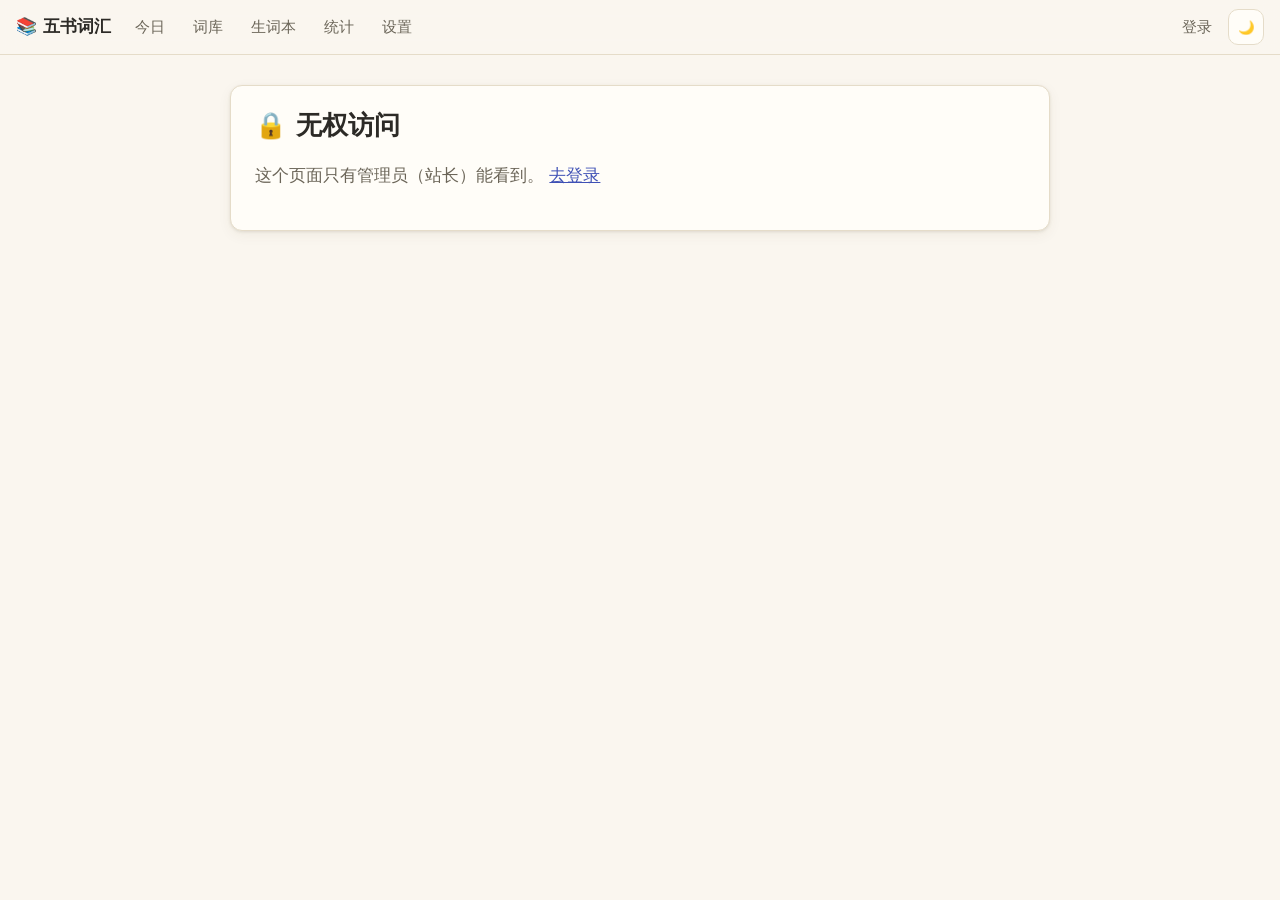
==== admin.html @ 2a85853a "feat: 账号系统与云同步（Supabase） - 新增登录/注册页 login.html（邮箱+密码，Supabase Auth） - 新增管理员面板 admin.html：查看所有账号进度/禁用" ====
<!DOCTYPE html>
<html lang="zh-CN">
<head>
<meta charset="UTF-8">
<meta name="viewport" content="width=device-width, initial-scale=1">
<title>账号管理 · 考研五书词汇</title>
<link rel="stylesheet" href="assets/css/base.css?v=9">
<style>
.utable { width:100%; border-collapse:collapse; font-size:15px; }
.utable th, .utable td { text-align:left; padding:10px 10px; border-bottom:1px solid var(--line); vertical-align:top; }
.utable th { color:var(--ink-2); font-weight:600; font-size:13px; letter-spacing:1px; }
.utable td .num { font-weight:700; }
.utable tr.me { background:color-mix(in srgb, var(--accent) 8%, transparent); }
.utable .ops { display:flex; gap:6px; flex-wrap:wrap; }
.utable .ops .btn { padding:5px 10px; font-size:13px; }
.banned { color:var(--bad); font-weight:600; }
.small { color:var(--ink-2); font-size:13px; }
@media (max-width:640px) {
  .utable th:nth-child(6), .utable td:nth-child(6) { display:none; }
}
</style>
</head>
<body>
<nav class="topnav">
  <a class="brand" href="index.html">📚 五书词汇</a>
  <a class="tab" href="index.html">今日</a>
  <a class="tab" href="browse.html">词库</a>
  <a class="tab" href="wordbook.html">生词本</a>
  <a class="tab" href="stats.html">统计</a>
  <a class="tab" href="settings.html">设置</a>
  <span class="spacer"></span>
  <span id="authSlot"></span>
  <button class="iconbtn" id="themeBtn" title="切换深浅色">🌙</button>
</nav>

<main>
  <div id="denied" class="card" hidden>
    <h2 style="margin:0 0 8px">🔒 无权访问</h2>
    <p style="color:var(--ink-2)">这个页面只有管理员（站长）能看到。
      <a href="login.html">去登录</a></p>
  </div>

  <div id="panel" hidden>
    <div class="card">
      <h2 style="margin:0 0 4px">👑 账号管理</h2>
      <p class="small" style="margin:0">只有你（管理员）能打开本页。可以查看每个账号的学习进度、禁用捣乱账号、重置某人的学习数据。
        密码由 Supabase 加密保管，任何人（包括你）都看不到明文。</p>
    </div>

    <div class="card">
      <div id="tblWrap" style="overflow-x:auto"><p class="small">加载中…</p></div>
    </div>
  </div>
</main>

<script type="module">
import { initTheme, setTheme, getTheme, toast, esc, fmtDate } from './assets/js/ui.js?v=9';
import { initAuthNav } from './assets/js/auth-nav.js?v=9';
import { cloudEnabled, getUser, getProfile, client } from './assets/js/auth.js?v=9';

initTheme();
initAuthNav();
const $ = id => document.getElementById(id);
$('themeBtn').textContent = getTheme() === 'dark' ? '☀️' : '🌙';
$('themeBtn').onclick = () => {
  const next = getTheme() === 'dark' ? 'light' : 'dark';
  setTheme(next);
  $('themeBtn').textContent = next === 'dark' ? '☀️' : '🌙';
};

let profiles = [], udata = new Map(), myId = null;

async function loadAll() {
  const sb = client();
  const [{ data: ps, error: e1 }, { data: us, error: e2 }] = await Promise.all([
    sb.from('profiles').select('*').order('created_at'),
    sb.from('user_data').select('user_id, updated_at, data'),
  ]);
  if (e1 || e2) { toast('读取失败：' + (e1?.message || e2?.message)); return false; }
  profiles = ps || [];
  udata = new Map((us || []).map(r => [r.user_id, r]));
  return true;
}

function statsOf(uid) {
  const row = udata.get(uid);
  if (!row?.data) return { learning: 0, grad: 0, fam: 0, sync: null };
  const d = row.data;
  return {
    learning: Object.keys(d.words || {}).length,
    grad: Object.keys(d.graduated || {}).length,
    fam: Object.keys(d.familiar || {}).length,
    sync: row.updated_at,
  };
}

function render() {
  const rows = profiles.map(p => {
    const st = statsOf(p.id);
    const me = p.id === myId;
    return `<tr class="${me ? 'me' : ''}">
      <td>${esc(p.nickname || '—')}${me ? ' <span class="small">（我）</span>' : ''}</td>
      <td>${esc(p.email || '—')}</td>
      <td>${p.is_admin ? '👑' : ''}${p.banned ? ' <span class="banned">已禁用</span>' : ''}</td>
      <td><span class="num">${st.learning}</span> 生词 · <span class="num">${st.grad}</span> 毕业 · <span class="num">${st.fam}</span> 熟悉</td>
      <td>${st.sync ? new Date(st.sync).toLocaleString('zh-CN', { month: 'numeric', day: 'numeric', hour: '2-digit', minute: '2-digit' }) : '<span class="small">从未同步</span>'}</td>
      <td>${p.created_at ? new Date(p.created_at).toLocaleDateString('zh-CN') : '—'}</td>
      <td><div class="ops">
        <button class="btn" data-ban="${p.id}" data-to="${p.banned ? '0' : '1'}">${p.banned ? '解禁' : '禁用'}</button>
        <button class="btn" data-reset="${p.id}" style="color:var(--bad)">重置进度</button>
      </div></td>
    </tr>`;
  }).join('');
  $('tblWrap').innerHTML = `<table class="utable">
    <thead><tr><th>昵称</th><th>邮箱</th><th>身份</th><th>学习进度</th><th>最近云同步</th><th>注册</th><th>操作</th></tr></thead>
    <tbody>${rows || '<tr><td colspan="7" class="small">还没有任何注册用户</td></tr>'}</tbody></table>
    <p class="small" style="margin-top:10px">· 「禁用」后对方登录会被拒绝，数据保留；「重置进度」清空对方的生词本与复习记录（不可恢复）。<br>
    · 彻底删除账号：Supabase 控制台 → Authentication → Users → 删除用户。</p>`;

  $('tblWrap').querySelectorAll('[data-ban]').forEach(b => b.onclick = () => toggleBan(b.dataset.ban, b.dataset.to === '1'));
  $('tblWrap').querySelectorAll('[data-reset]').forEach(b => b.onclick = () => resetData(b.dataset.reset));
}

async function toggleBan(id, ban) {
  const p = profiles.find(x => x.id === id);
  if (!confirm(`确定${ban ? '禁用' : '解禁'}账号「${p?.nickname || p?.email}」？`)) return;
  const { error } = await client().from('profiles').update({ banned: ban }).eq('id', id);
  if (error) { toast('操作失败：' + error.message); return; }
  await loadAll(); render();
  toast(ban ? '已禁用' : '已解禁');
}

async function resetData(id) {
  const p = profiles.find(x => x.id === id);
  if (!confirm(`确定清空「${p?.nickname || p?.email}」的全部学习数据？不可恢复！`)) return;
  if (!confirm('再次确认：真的要清空吗？')) return;
  const { error } = await client().from('user_data').delete().eq('user_id', id);
  if (error) { toast('操作失败：' + error.message); return; }
  await loadAll(); render();
  toast('该用户的学习数据已清空');
}

(async function init() {
  if (!cloudEnabled) { $('denied').hidden = false; return; }
  const u = await getUser();
  if (!u) { $('denied').hidden = false; return; }
  const p = await getProfile();
  if (!p?.is_admin) { $('denied').hidden = false; return; }
  myId = u.id;
  if (await loadAll()) render();
  $('denied').hidden = true;
  $('panel').hidden = false;
})();
</script>
</body>
</html>
---- assets/css/base.css ----
/* base.css — 护眼米白纸质主题 + 深色模式；栏宽 ≤860px；大字号宽行距 */
:root {
  --bg: #faf6ef;
  --bg-card: #fffdf8;
  --bg-inset: #f3ecdf;
  --ink: #2c2a26;
  --ink-2: #6b6558;
  --line: #e5dcc9;
  --accent: #3f51b5;
  --accent-ink: #fff;
  --good: #2e7d32;
  --bad: #c62828;
  --warn: #b26a00;
  --shadow: 0 1px 3px rgba(80, 70, 40, .12), 0 4px 14px rgba(80, 70, 40, .06);
  --radius: 12px;
}
[data-theme="dark"] {
  --bg: #1c1c1e;
  --bg-card: #26262a;
  --bg-inset: #1f1f23;
  --ink: #e8e4da;
  --ink-2: #a49e90;
  --line: #3a3a3f;
  --accent: #7986cb;
  --accent-ink: #12122a;
  --good: #81c784;
  --bad: #e57373;
  --warn: #ffb74d;
  --shadow: 0 1px 3px rgba(0, 0, 0, .4), 0 4px 14px rgba(0, 0, 0, .25);
}
* { box-sizing: border-box; }
[hidden] { display: none !important; }
html { -webkit-text-size-adjust: 100%; }
body {
  margin: 0;
  background: var(--bg);
  color: var(--ink);
  font-family: system-ui, -apple-system, "Segoe UI", "Microsoft YaHei", "PingFang SC", sans-serif;
  font-size: 17px;
  line-height: 1.75;
  transition: background .25s, color .25s;
}
main, .container { max-width: 860px; margin: 0 auto; padding: 16px 20px 90px; }
h1, h2, h3 { line-height: 1.4; }
a { color: var(--accent); }

/* 顶栏导航 */
.topnav {
  position: sticky; top: 0; z-index: 50;
  display: flex; gap: 4px; align-items: center;
  padding: 8px 16px;
  background: color-mix(in srgb, var(--bg) 88%, transparent);
  backdrop-filter: blur(10px);
  border-bottom: 1px solid var(--line);
}
.topnav .brand { font-weight: 700; margin-right: 8px; text-decoration: none; color: var(--ink); }
.topnav a.tab {
  padding: 6px 12px; border-radius: 8px;
  color: var(--ink-2); text-decoration: none; font-size: 15px;
}
.topnav a.tab.active { background: var(--accent); color: var(--accent-ink); }
.topnav .spacer { flex: 1; }
.iconbtn {
  display: inline-flex; align-items: center; justify-content: center;
  width: 36px; height: 36px; border-radius: 10px;
  border: 1px solid var(--line); background: var(--bg-card); color: var(--ink);
  cursor: pointer;
}

/* 卡片 */
.card {
  background: var(--bg-card);
  border: 1px solid var(--line);
  border-radius: var(--radius);
  box-shadow: var(--shadow);
  padding: 22px 24px;
  margin: 14px 0;
}
.headword { font-size: 40px; margin: 0; letter-spacing: .5px; }
.head-row { display: flex; align-items: baseline; gap: 12px; flex-wrap: wrap; }
.rank { font-size: 13px; color: var(--warn); letter-spacing: 2px; }
.rank5 { color: #d84315; } .rank4 { color: #e64a19; } .rank3 { color: var(--warn); }
.phon-row { display: flex; gap: 18px; flex-wrap: wrap; margin: 10px 0 4px; }
.phon { display: inline-flex; align-items: center; gap: 8px; }
.ph-text { color: var(--ink-2); font-family: Georgia, serif; }
.btn-audio {
  display: inline-flex; align-items: center; justify-content: center;
  width: 34px; height: 34px; border-radius: 50%;
  border: 1px solid var(--line); background: var(--bg-inset); color: var(--accent);
  cursor: pointer; transition: transform .1s;
}
.btn-audio:active { transform: scale(.9); }

.senses { margin: 10px 0; padding-left: 22px; }
.senses li { margin: 4px 0; }
.senses i { color: var(--accent); font-style: normal; font-weight: 600; margin-right: 6px; }
.tag { font-style: normal; font-size: 12px; color: var(--good); border: 1px solid currentColor; border-radius: 6px; padding: 0 5px; margin-left: 6px; }
.sec { margin-top: 14px; }
.sec h3 { font-size: 14px; color: var(--ink-2); margin: 0 0 6px; font-weight: 600; letter-spacing: 1px; }
.phrases { margin: 0; padding-left: 20px; }
.phrases li { margin: 2px 0; }
.usage { background: var(--bg-inset); border-radius: 8px; padding: 10px 14px; margin: 0; }
.ex { list-style: none; margin: 0; padding: 0; }
.ex-item { padding: 10px 0; border-top: 1px dashed var(--line); }
.ex-item:first-child { border-top: 0; }
.ex-en { margin: 0; }
.ex-zh { margin: 2px 0 4px; color: var(--ink-2); }
.ex-real { color: var(--bad); font-style: normal; font-size: 12px; }
.ex-mock { color: var(--ink-2); font-style: normal; font-size: 12px; }
.ex-dict { color: var(--ink-2); font-style: normal; font-size: 12px; }
.books-row { margin-top: 14px; display: flex; gap: 6px; flex-wrap: wrap; }
.badge { font-size: 12px; background: var(--bg-inset); border: 1px solid var(--line); color: var(--ink-2); border-radius: 999px; padding: 1px 10px; }

/* 按钮 */
.btn {
  display: inline-flex; align-items: center; justify-content: center; gap: 6px;
  padding: 10px 20px; border-radius: 10px; border: 1px solid var(--line);
  background: var(--bg-card); color: var(--ink);
  font-size: 16px; cursor: pointer; transition: filter .15s, transform .05s;
}
.btn:active { transform: translateY(1px); }
.btn.primary { background: var(--accent); color: var(--accent-ink); border-color: transparent; }
.btn.good { color: var(--good); border-color: color-mix(in srgb, var(--good) 40%, var(--line)); }
.btn.bad { color: var(--bad); border-color: color-mix(in srgb, var(--bad) 40%, var(--line)); }
.btn.big { padding: 14px 26px; font-size: 17px; }

/* 进度条 */
.progress { height: 12px; background: var(--bg-inset); border-radius: 999px; overflow: hidden; }
.progress > i { display: block; height: 100%; background: var(--accent); border-radius: 999px; transition: width .4s; }

/* toast */
#v5toast {
  position: fixed; left: 50%; bottom: 32px; transform: translateX(-50%) translateY(20px);
  background: var(--ink); color: var(--bg);
  padding: 10px 20px; border-radius: 10px; font-size: 15px;
  opacity: 0; pointer-events: none; transition: opacity .25s, transform .25s;
  z-index: 99; max-width: 86vw;
}
#v5toast.show { opacity: 1; transform: translateX(-50%) translateY(0); }

/* 键盘提示：黄底键帽；字体随上下文继承（与按钮/正文同字体同字重） */
.kbd { font-family: inherit; font-size: .82em; letter-spacing: normal; background: linear-gradient(180deg, #ffe082, #ffd54f); color: #4e3b00; border: 1px solid #d4a900; border-bottom-width: 2px; border-radius: 6px; padding: 1px 8px; }

/* 虚拟滚动容器 */
.vlist { position: relative; overflow-y: auto; }
.vlist .spacer { width: 1px; }

/* 列表行（浏览页） */
.wrow {
  display: flex; align-items: center; gap: 10px;
  padding: 10px 14px; border-bottom: 1px solid var(--line);
  cursor: pointer;
}
.wrow .w { font-weight: 600; font-size: 18px; min-width: 0; overflow: hidden; text-overflow: ellipsis; white-space: nowrap; }
.wrow .meta { color: var(--ink-2); font-size: 13px; margin-left: auto; white-space: nowrap; }
.wdetail { padding: 6px 18px 14px; border-bottom: 1px solid var(--line); background: var(--bg-card); }

/* 翻卡 */
.flip-wrap { perspective: 1200px; }
.flip { position: relative; transition: transform .35s; transform-style: preserve-3d; }
.flip.flipped { transform: rotateX(180deg); }
.flip .face { backface-visibility: hidden; }
.flip .face.back { position: absolute; inset: 0; transform: rotateX(180deg); overflow-y: auto; }

@media (max-width: 480px) {
  body { font-size: 16px; }
  .headword { font-size: 32px; }
  main, .container { padding: 12px 14px 90px; }
  .card { padding: 18px 16px; }
}
@media (prefers-reduced-motion: reduce) {
  * { transition: none !important; animation: none !important; }
}
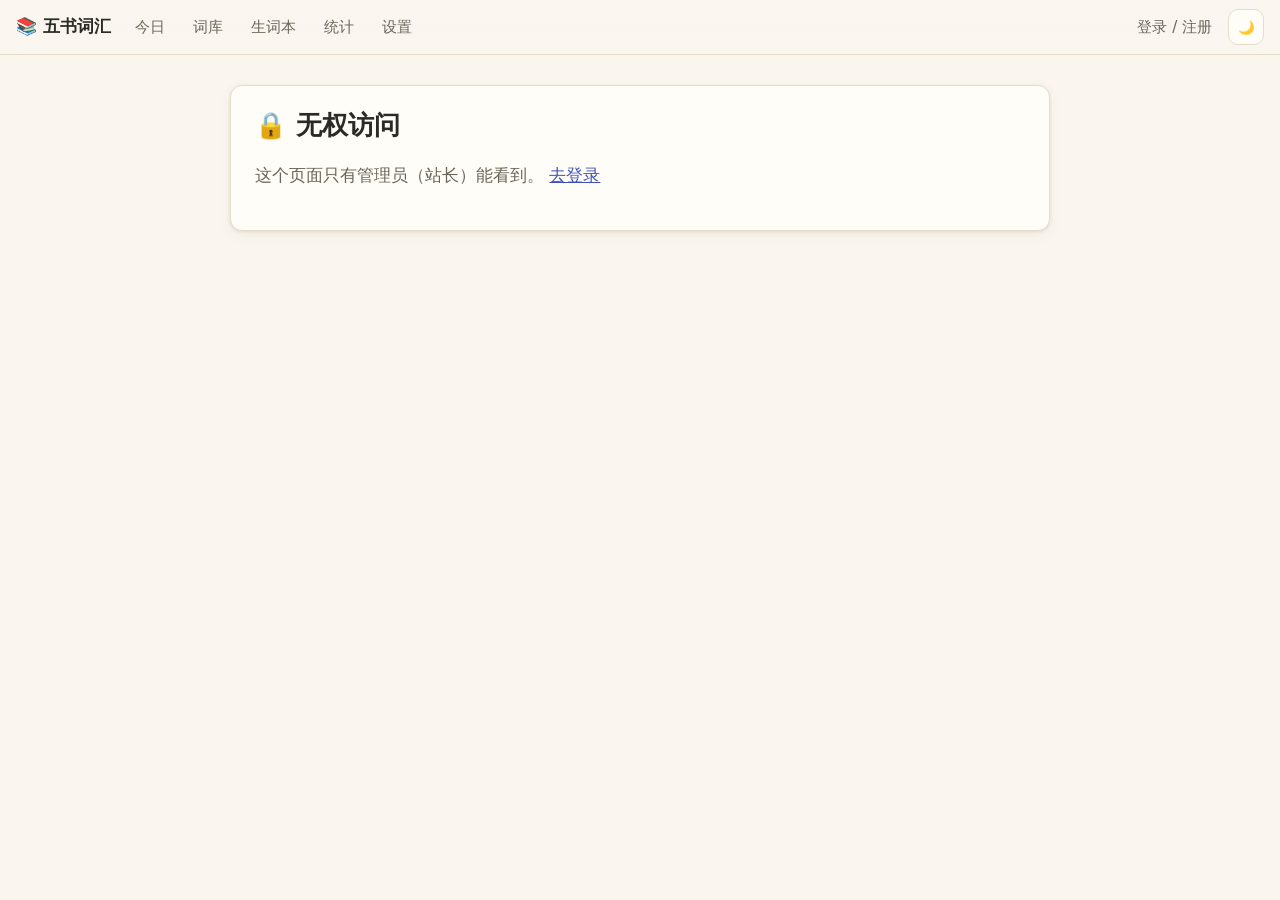
==== commit 33d80370: "feat: 账号云同步落地——登录后本机进度上传/多设备词级合并/改动自动回推 - 新增 sync.js：首次登录云端为空时以本机进度为准上传；新设备登录整份恢复；   两边都有则词级合并（记录较新者" ====
--- a/admin.html
+++ b/admin.html
@@ -54,9 +54,9 @@
 </main>
 
 <script type="module">
-import { initTheme, setTheme, getTheme, toast, esc, fmtDate } from './assets/js/ui.js?v=9';
-import { initAuthNav } from './assets/js/auth-nav.js?v=9';
-import { cloudEnabled, getUser, getProfile, client } from './assets/js/auth.js?v=9';
+import { initTheme, setTheme, getTheme, toast, esc, fmtDate } from './assets/js/ui.js?v=18';
+import { initAuthNav } from './assets/js/auth-nav.js?v=18';
+import { cloudEnabled, getUser, getProfile, client } from './assets/js/auth.js?v=18';
 
 initTheme();
 initAuthNav();
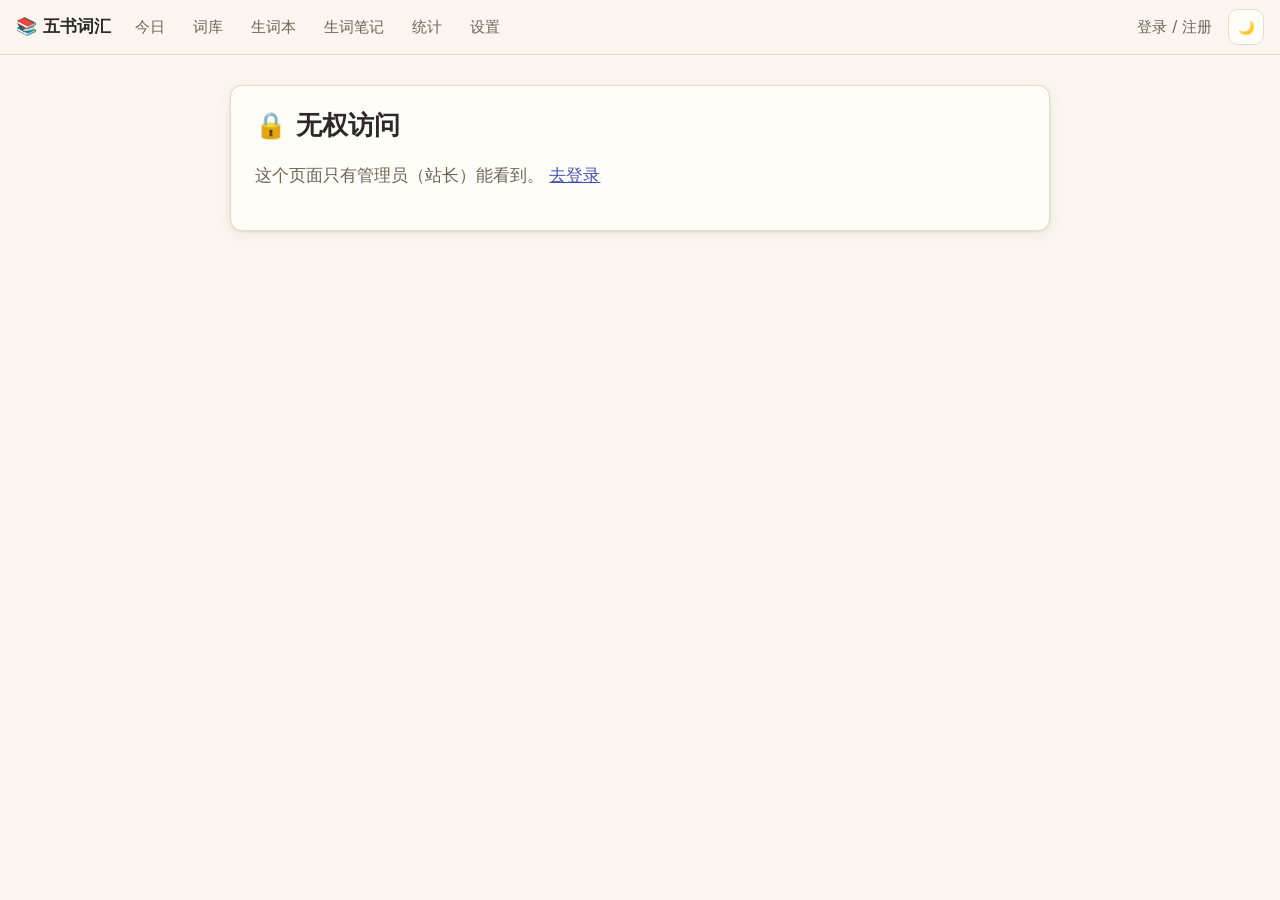
==== commit d299b3a1: "audit: fix P0 notes-clobber on cloud restore + P1 batch (multi-tab race, wipe contract, merge-failur" ====
--- a/admin.html
+++ b/admin.html
@@ -4,7 +4,7 @@
 <meta charset="UTF-8">
 <meta name="viewport" content="width=device-width, initial-scale=1">
 <title>账号管理 · 考研五书词汇</title>
-<link rel="stylesheet" href="assets/css/base.css?v=9">
+<link rel="stylesheet" href="assets/css/base.css?v=18">
 <style>
 .utable { width:100%; border-collapse:collapse; font-size:15px; }
 .utable th, .utable td { text-align:left; padding:10px 10px; border-bottom:1px solid var(--line); vertical-align:top; }
@@ -26,6 +26,7 @@
   <a class="tab" href="index.html">今日</a>
   <a class="tab" href="browse.html">词库</a>
   <a class="tab" href="wordbook.html">生词本</a>
+  <a class="tab" href="notes.html">生词笔记</a>
   <a class="tab" href="stats.html">统计</a>
   <a class="tab" href="settings.html">设置</a>
   <span class="spacer"></span>
--- a/assets/css/base.css
+++ b/assets/css/base.css
@@ -49,6 +49,7 @@
   position: sticky; top: 0; z-index: 50;
   display: flex; gap: 4px; align-items: center;
   padding: 8px 16px;
+  overflow-x: auto; scrollbar-width: none;   /* tab 多时窄屏横向滑动 */
   background: color-mix(in srgb, var(--bg) 88%, transparent);
   backdrop-filter: blur(10px);
   border-bottom: 1px solid var(--line);
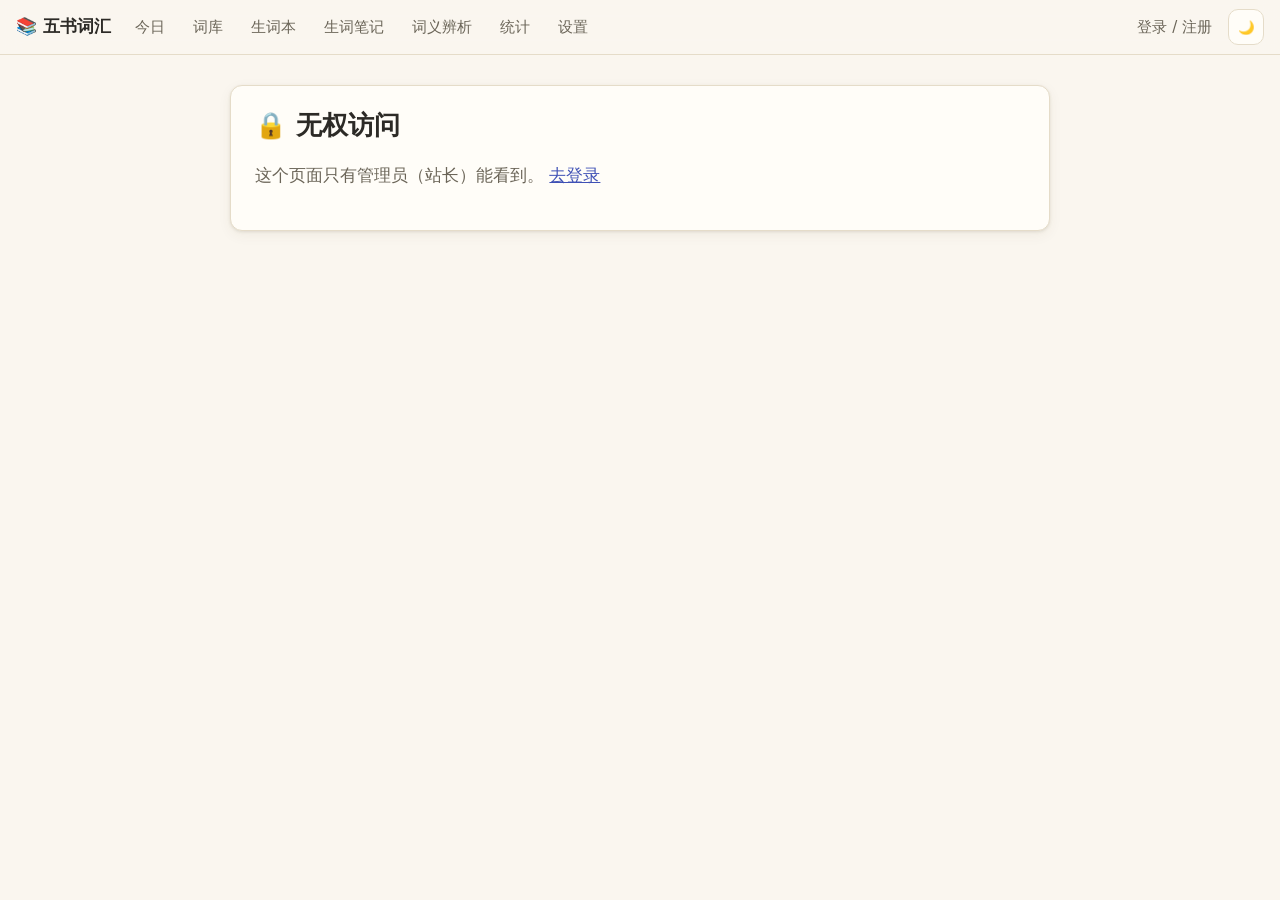
==== commit 88f3d79a: "feat: word-distinction page (syn/form sections) with seed groups + nav tab on all pages (admin.html)" ====
--- a/admin.html
+++ b/admin.html
@@ -1,157 +1,158 @@
-<!DOCTYPE html>
-<html lang="zh-CN">
-<head>
-<meta charset="UTF-8">
-<meta name="viewport" content="width=device-width, initial-scale=1">
-<title>账号管理 · 考研五书词汇</title>
-<link rel="stylesheet" href="assets/css/base.css?v=18">
-<style>
-.utable { width:100%; border-collapse:collapse; font-size:15px; }
-.utable th, .utable td { text-align:left; padding:10px 10px; border-bottom:1px solid var(--line); vertical-align:top; }
-.utable th { color:var(--ink-2); font-weight:600; font-size:13px; letter-spacing:1px; }
-.utable td .num { font-weight:700; }
-.utable tr.me { background:color-mix(in srgb, var(--accent) 8%, transparent); }
-.utable .ops { display:flex; gap:6px; flex-wrap:wrap; }
-.utable .ops .btn { padding:5px 10px; font-size:13px; }
-.banned { color:var(--bad); font-weight:600; }
-.small { color:var(--ink-2); font-size:13px; }
-@media (max-width:640px) {
-  .utable th:nth-child(6), .utable td:nth-child(6) { display:none; }
-}
-</style>
-</head>
-<body>
-<nav class="topnav">
-  <a class="brand" href="index.html">📚 五书词汇</a>
-  <a class="tab" href="index.html">今日</a>
-  <a class="tab" href="browse.html">词库</a>
-  <a class="tab" href="wordbook.html">生词本</a>
-  <a class="tab" href="notes.html">生词笔记</a>
-  <a class="tab" href="stats.html">统计</a>
-  <a class="tab" href="settings.html">设置</a>
-  <span class="spacer"></span>
-  <span id="authSlot"></span>
-  <button class="iconbtn" id="themeBtn" title="切换深浅色">🌙</button>
-</nav>
-
-<main>
-  <div id="denied" class="card" hidden>
-    <h2 style="margin:0 0 8px">🔒 无权访问</h2>
-    <p style="color:var(--ink-2)">这个页面只有管理员（站长）能看到。
-      <a href="login.html">去登录</a></p>
-  </div>
-
-  <div id="panel" hidden>
-    <div class="card">
-      <h2 style="margin:0 0 4px">👑 账号管理</h2>
-      <p class="small" style="margin:0">只有你（管理员）能打开本页。可以查看每个账号的学习进度、禁用捣乱账号、重置某人的学习数据。
-        密码由 Supabase 加密保管，任何人（包括你）都看不到明文。</p>
-    </div>
-
-    <div class="card">
-      <div id="tblWrap" style="overflow-x:auto"><p class="small">加载中…</p></div>
-    </div>
-  </div>
-</main>
-
-<script type="module">
-import { initTheme, setTheme, getTheme, toast, esc, fmtDate } from './assets/js/ui.js?v=18';
-import { initAuthNav } from './assets/js/auth-nav.js?v=18';
-import { cloudEnabled, getUser, getProfile, client } from './assets/js/auth.js?v=18';
-
-initTheme();
-initAuthNav();
-const $ = id => document.getElementById(id);
-$('themeBtn').textContent = getTheme() === 'dark' ? '☀️' : '🌙';
-$('themeBtn').onclick = () => {
-  const next = getTheme() === 'dark' ? 'light' : 'dark';
-  setTheme(next);
-  $('themeBtn').textContent = next === 'dark' ? '☀️' : '🌙';
-};
-
-let profiles = [], udata = new Map(), myId = null;
-
-async function loadAll() {
-  const sb = client();
-  const [{ data: ps, error: e1 }, { data: us, error: e2 }] = await Promise.all([
-    sb.from('profiles').select('*').order('created_at'),
-    sb.from('user_data').select('user_id, updated_at, data'),
-  ]);
-  if (e1 || e2) { toast('读取失败：' + (e1?.message || e2?.message)); return false; }
-  profiles = ps || [];
-  udata = new Map((us || []).map(r => [r.user_id, r]));
-  return true;
-}
-
-function statsOf(uid) {
-  const row = udata.get(uid);
-  if (!row?.data) return { learning: 0, grad: 0, fam: 0, sync: null };
-  const d = row.data;
-  return {
-    learning: Object.keys(d.words || {}).length,
-    grad: Object.keys(d.graduated || {}).length,
-    fam: Object.keys(d.familiar || {}).length,
-    sync: row.updated_at,
-  };
-}
-
-function render() {
-  const rows = profiles.map(p => {
-    const st = statsOf(p.id);
-    const me = p.id === myId;
-    return `<tr class="${me ? 'me' : ''}">
-      <td>${esc(p.nickname || '—')}${me ? ' <span class="small">（我）</span>' : ''}</td>
-      <td>${esc(p.email || '—')}</td>
-      <td>${p.is_admin ? '👑' : ''}${p.banned ? ' <span class="banned">已禁用</span>' : ''}</td>
-      <td><span class="num">${st.learning}</span> 生词 · <span class="num">${st.grad}</span> 毕业 · <span class="num">${st.fam}</span> 熟悉</td>
-      <td>${st.sync ? new Date(st.sync).toLocaleString('zh-CN', { month: 'numeric', day: 'numeric', hour: '2-digit', minute: '2-digit' }) : '<span class="small">从未同步</span>'}</td>
-      <td>${p.created_at ? new Date(p.created_at).toLocaleDateString('zh-CN') : '—'}</td>
-      <td><div class="ops">
-        <button class="btn" data-ban="${p.id}" data-to="${p.banned ? '0' : '1'}">${p.banned ? '解禁' : '禁用'}</button>
-        <button class="btn" data-reset="${p.id}" style="color:var(--bad)">重置进度</button>
-      </div></td>
-    </tr>`;
-  }).join('');
-  $('tblWrap').innerHTML = `<table class="utable">
-    <thead><tr><th>昵称</th><th>邮箱</th><th>身份</th><th>学习进度</th><th>最近云同步</th><th>注册</th><th>操作</th></tr></thead>
-    <tbody>${rows || '<tr><td colspan="7" class="small">还没有任何注册用户</td></tr>'}</tbody></table>
-    <p class="small" style="margin-top:10px">· 「禁用」后对方登录会被拒绝，数据保留；「重置进度」清空对方的生词本与复习记录（不可恢复）。<br>
-    · 彻底删除账号：Supabase 控制台 → Authentication → Users → 删除用户。</p>`;
-
-  $('tblWrap').querySelectorAll('[data-ban]').forEach(b => b.onclick = () => toggleBan(b.dataset.ban, b.dataset.to === '1'));
-  $('tblWrap').querySelectorAll('[data-reset]').forEach(b => b.onclick = () => resetData(b.dataset.reset));
-}
-
-async function toggleBan(id, ban) {
-  const p = profiles.find(x => x.id === id);
-  if (!confirm(`确定${ban ? '禁用' : '解禁'}账号「${p?.nickname || p?.email}」？`)) return;
-  const { error } = await client().from('profiles').update({ banned: ban }).eq('id', id);
-  if (error) { toast('操作失败：' + error.message); return; }
-  await loadAll(); render();
-  toast(ban ? '已禁用' : '已解禁');
-}
-
-async function resetData(id) {
-  const p = profiles.find(x => x.id === id);
-  if (!confirm(`确定清空「${p?.nickname || p?.email}」的全部学习数据？不可恢复！`)) return;
-  if (!confirm('再次确认：真的要清空吗？')) return;
-  const { error } = await client().from('user_data').delete().eq('user_id', id);
-  if (error) { toast('操作失败：' + error.message); return; }
-  await loadAll(); render();
-  toast('该用户的学习数据已清空');
-}
-
-(async function init() {
-  if (!cloudEnabled) { $('denied').hidden = false; return; }
-  const u = await getUser();
-  if (!u) { $('denied').hidden = false; return; }
-  const p = await getProfile();
-  if (!p?.is_admin) { $('denied').hidden = false; return; }
-  myId = u.id;
-  if (await loadAll()) render();
-  $('denied').hidden = true;
-  $('panel').hidden = false;
-})();
-</script>
-</body>
-</html>
+<!DOCTYPE html>
+<html lang="zh-CN">
+<head>
+<meta charset="UTF-8">
+<meta name="viewport" content="width=device-width, initial-scale=1">
+<title>账号管理 · 考研五书词汇</title>
+<link rel="stylesheet" href="assets/css/base.css?v=18">
+<style>
+.utable { width:100%; border-collapse:collapse; font-size:15px; }
+.utable th, .utable td { text-align:left; padding:10px 10px; border-bottom:1px solid var(--line); vertical-align:top; }
+.utable th { color:var(--ink-2); font-weight:600; font-size:13px; letter-spacing:1px; }
+.utable td .num { font-weight:700; }
+.utable tr.me { background:color-mix(in srgb, var(--accent) 8%, transparent); }
+.utable .ops { display:flex; gap:6px; flex-wrap:wrap; }
+.utable .ops .btn { padding:5px 10px; font-size:13px; }
+.banned { color:var(--bad); font-weight:600; }
+.small { color:var(--ink-2); font-size:13px; }
+@media (max-width:640px) {
+  .utable th:nth-child(6), .utable td:nth-child(6) { display:none; }
+}
+</style>
+</head>
+<body>
+<nav class="topnav">
+  <a class="brand" href="index.html">📚 五书词汇</a>
+  <a class="tab" href="index.html">今日</a>
+  <a class="tab" href="browse.html">词库</a>
+  <a class="tab" href="wordbook.html">生词本</a>
+  <a class="tab" href="notes.html">生词笔记</a>
+  <a class="tab" href="compare.html">词义辨析</a>
+  <a class="tab" href="stats.html">统计</a>
+  <a class="tab" href="settings.html">设置</a>
+  <span class="spacer"></span>
+  <span id="authSlot"></span>
+  <button class="iconbtn" id="themeBtn" title="切换深浅色">🌙</button>
+</nav>
+
+<main>
+  <div id="denied" class="card" hidden>
+    <h2 style="margin:0 0 8px">🔒 无权访问</h2>
+    <p style="color:var(--ink-2)">这个页面只有管理员（站长）能看到。
+      <a href="login.html">去登录</a></p>
+  </div>
+
+  <div id="panel" hidden>
+    <div class="card">
+      <h2 style="margin:0 0 4px">👑 账号管理</h2>
+      <p class="small" style="margin:0">只有你（管理员）能打开本页。可以查看每个账号的学习进度、禁用捣乱账号、重置某人的学习数据。
+        密码由 Supabase 加密保管，任何人（包括你）都看不到明文。</p>
+    </div>
+
+    <div class="card">
+      <div id="tblWrap" style="overflow-x:auto"><p class="small">加载中…</p></div>
+    </div>
+  </div>
+</main>
+
+<script type="module">
+import { initTheme, setTheme, getTheme, toast, esc, fmtDate } from './assets/js/ui.js?v=18';
+import { initAuthNav } from './assets/js/auth-nav.js?v=18';
+import { cloudEnabled, getUser, getProfile, client } from './assets/js/auth.js?v=18';
+
+initTheme();
+initAuthNav();
+const $ = id => document.getElementById(id);
+$('themeBtn').textContent = getTheme() === 'dark' ? '☀️' : '🌙';
+$('themeBtn').onclick = () => {
+  const next = getTheme() === 'dark' ? 'light' : 'dark';
+  setTheme(next);
+  $('themeBtn').textContent = next === 'dark' ? '☀️' : '🌙';
+};
+
+let profiles = [], udata = new Map(), myId = null;
+
+async function loadAll() {
+  const sb = client();
+  const [{ data: ps, error: e1 }, { data: us, error: e2 }] = await Promise.all([
+    sb.from('profiles').select('*').order('created_at'),
+    sb.from('user_data').select('user_id, updated_at, data'),
+  ]);
+  if (e1 || e2) { toast('读取失败：' + (e1?.message || e2?.message)); return false; }
+  profiles = ps || [];
+  udata = new Map((us || []).map(r => [r.user_id, r]));
+  return true;
+}
+
+function statsOf(uid) {
+  const row = udata.get(uid);
+  if (!row?.data) return { learning: 0, grad: 0, fam: 0, sync: null };
+  const d = row.data;
+  return {
+    learning: Object.keys(d.words || {}).length,
+    grad: Object.keys(d.graduated || {}).length,
+    fam: Object.keys(d.familiar || {}).length,
+    sync: row.updated_at,
+  };
+}
+
+function render() {
+  const rows = profiles.map(p => {
+    const st = statsOf(p.id);
+    const me = p.id === myId;
+    return `<tr class="${me ? 'me' : ''}">
+      <td>${esc(p.nickname || '—')}${me ? ' <span class="small">（我）</span>' : ''}</td>
+      <td>${esc(p.email || '—')}</td>
+      <td>${p.is_admin ? '👑' : ''}${p.banned ? ' <span class="banned">已禁用</span>' : ''}</td>
+      <td><span class="num">${st.learning}</span> 生词 · <span class="num">${st.grad}</span> 毕业 · <span class="num">${st.fam}</span> 熟悉</td>
+      <td>${st.sync ? new Date(st.sync).toLocaleString('zh-CN', { month: 'numeric', day: 'numeric', hour: '2-digit', minute: '2-digit' }) : '<span class="small">从未同步</span>'}</td>
+      <td>${p.created_at ? new Date(p.created_at).toLocaleDateString('zh-CN') : '—'}</td>
+      <td><div class="ops">
+        <button class="btn" data-ban="${p.id}" data-to="${p.banned ? '0' : '1'}">${p.banned ? '解禁' : '禁用'}</button>
+        <button class="btn" data-reset="${p.id}" style="color:var(--bad)">重置进度</button>
+      </div></td>
+    </tr>`;
+  }).join('');
+  $('tblWrap').innerHTML = `<table class="utable">
+    <thead><tr><th>昵称</th><th>邮箱</th><th>身份</th><th>学习进度</th><th>最近云同步</th><th>注册</th><th>操作</th></tr></thead>
+    <tbody>${rows || '<tr><td colspan="7" class="small">还没有任何注册用户</td></tr>'}</tbody></table>
+    <p class="small" style="margin-top:10px">· 「禁用」后对方登录会被拒绝，数据保留；「重置进度」清空对方的生词本与复习记录（不可恢复）。<br>
+    · 彻底删除账号：Supabase 控制台 → Authentication → Users → 删除用户。</p>`;
+
+  $('tblWrap').querySelectorAll('[data-ban]').forEach(b => b.onclick = () => toggleBan(b.dataset.ban, b.dataset.to === '1'));
+  $('tblWrap').querySelectorAll('[data-reset]').forEach(b => b.onclick = () => resetData(b.dataset.reset));
+}
+
+async function toggleBan(id, ban) {
+  const p = profiles.find(x => x.id === id);
+  if (!confirm(`确定${ban ? '禁用' : '解禁'}账号「${p?.nickname || p?.email}」？`)) return;
+  const { error } = await client().from('profiles').update({ banned: ban }).eq('id', id);
+  if (error) { toast('操作失败：' + error.message); return; }
+  await loadAll(); render();
+  toast(ban ? '已禁用' : '已解禁');
+}
+
+async function resetData(id) {
+  const p = profiles.find(x => x.id === id);
+  if (!confirm(`确定清空「${p?.nickname || p?.email}」的全部学习数据？不可恢复！`)) return;
+  if (!confirm('再次确认：真的要清空吗？')) return;
+  const { error } = await client().from('user_data').delete().eq('user_id', id);
+  if (error) { toast('操作失败：' + error.message); return; }
+  await loadAll(); render();
+  toast('该用户的学习数据已清空');
+}
+
+(async function init() {
+  if (!cloudEnabled) { $('denied').hidden = false; return; }
+  const u = await getUser();
+  if (!u) { $('denied').hidden = false; return; }
+  const p = await getProfile();
+  if (!p?.is_admin) { $('denied').hidden = false; return; }
+  myId = u.id;
+  if (await loadAll()) render();
+  $('denied').hidden = true;
+  $('panel').hidden = false;
+})();
+</script>
+</body>
+</html>
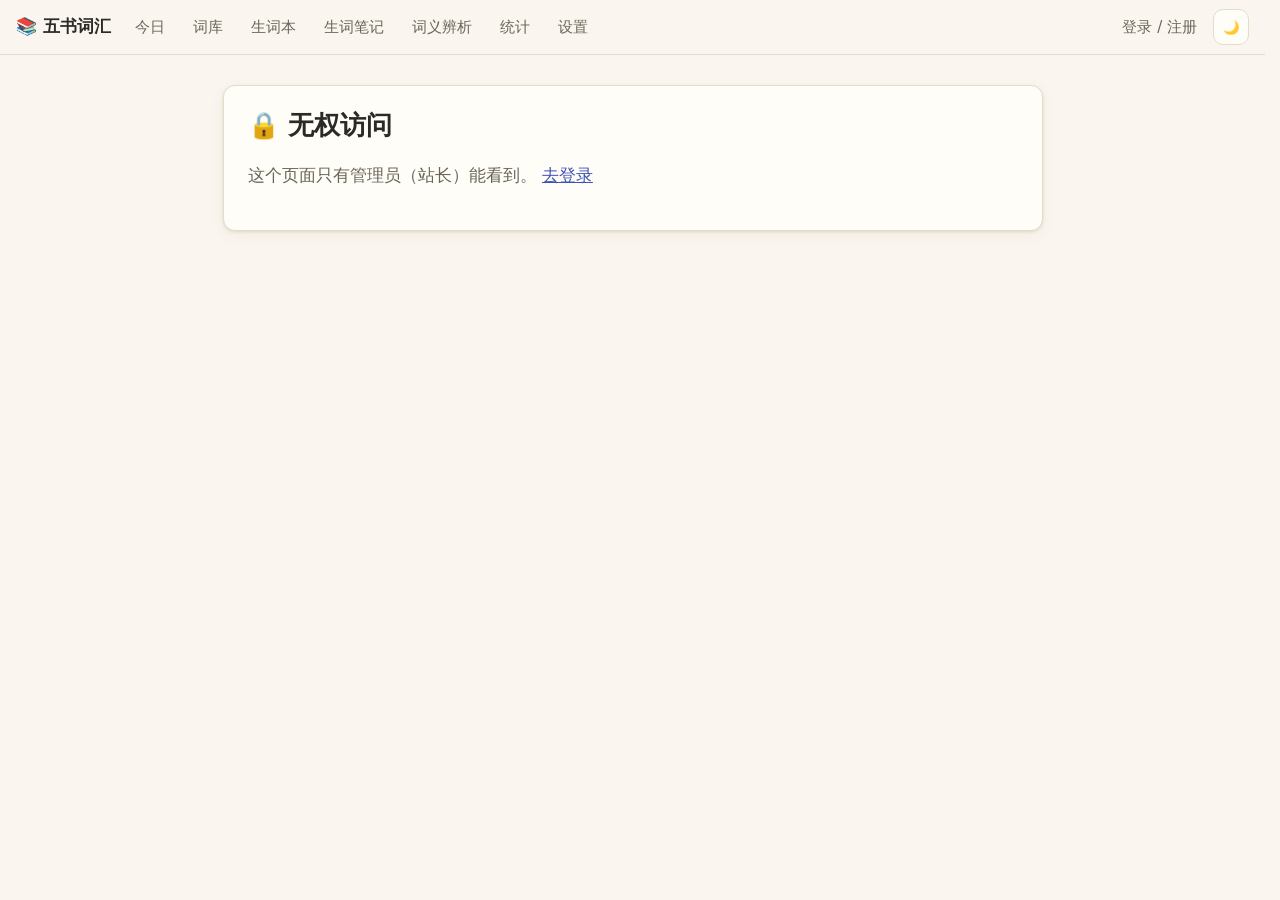
==== commit 829c486b: "fix: permanent scrollbar track (overflow-y:scroll) stops horizontal layout shift on expand; css v19 " ====
--- a/admin.html
+++ b/admin.html
@@ -4,7 +4,7 @@
 <meta charset="UTF-8">
 <meta name="viewport" content="width=device-width, initial-scale=1">
 <title>账号管理 · 考研五书词汇</title>
-<link rel="stylesheet" href="assets/css/base.css?v=18">
+<link rel="stylesheet" href="assets/css/base.css?v=19">
 <style>
 .utable { width:100%; border-collapse:collapse; font-size:15px; }
 .utable th, .utable td { text-align:left; padding:10px 10px; border-bottom:1px solid var(--line); vertical-align:top; }
--- a/assets/css/base.css
+++ b/assets/css/base.css
@@ -30,7 +30,7 @@
 }
 * { box-sizing: border-box; }
 [hidden] { display: none !important; }
-html { -webkit-text-size-adjust: 100%; }
+html { -webkit-text-size-adjust: 100%; overflow-y: scroll; scrollbar-gutter: stable; }   /* 滚动条轨道常驻：页面高度变化时内容不再左右挤动 */
 body {
   margin: 0;
   background: var(--bg);
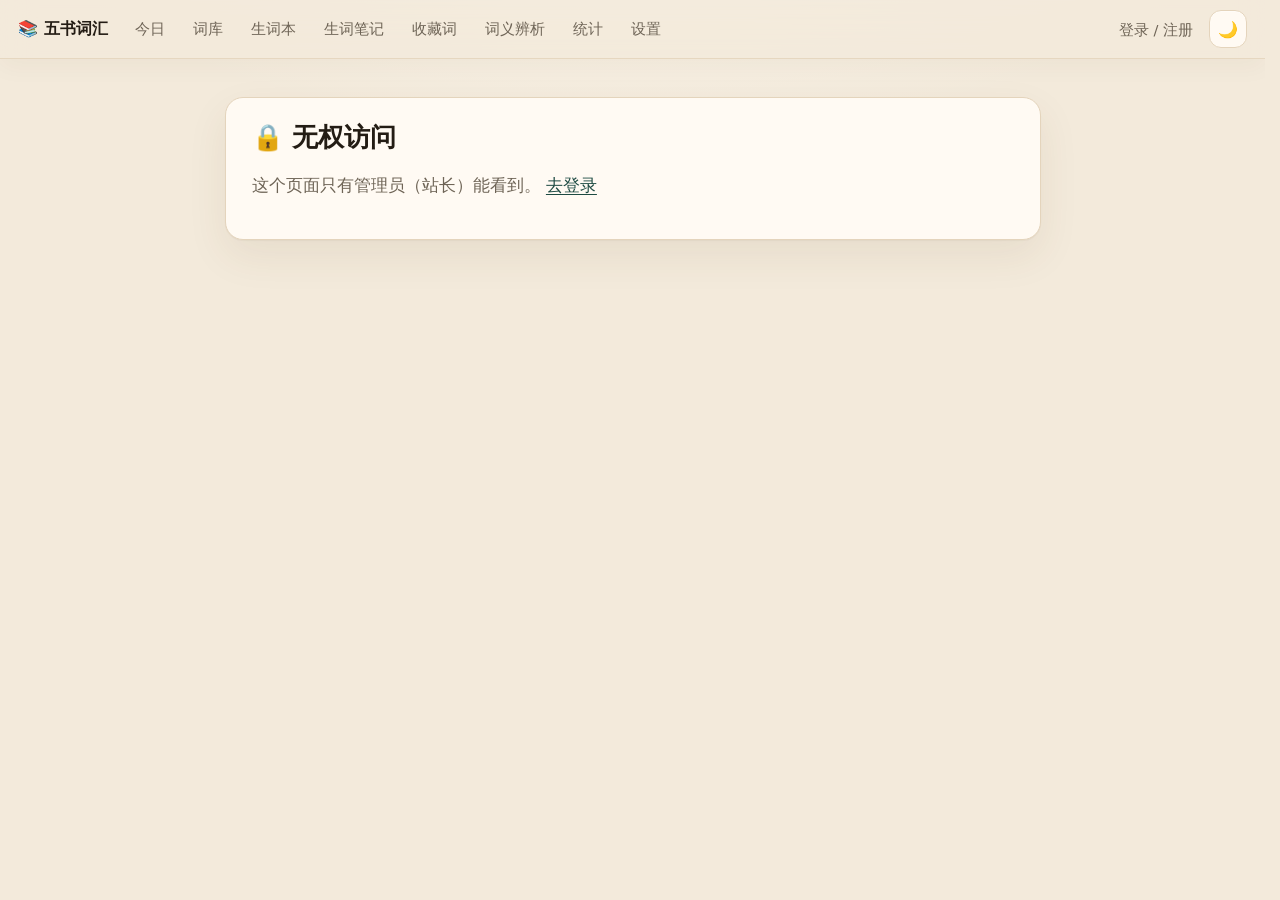
==== commit 8bf73187: "feat: 收藏词——生词笔记词卡加星标收藏，新增收藏词页(发音/释义/搭配/用法/例句+笔记memo，按收藏日期分组)，收藏随账号云同步 (admin.html)" ====
--- a/admin.html
+++ b/admin.html
@@ -1,158 +1,159 @@
-<!DOCTYPE html>
-<html lang="zh-CN">
-<head>
-<meta charset="UTF-8">
-<meta name="viewport" content="width=device-width, initial-scale=1">
-<title>账号管理 · 考研五书词汇</title>
-<link rel="stylesheet" href="assets/css/base.css?v=19">
-<style>
-.utable { width:100%; border-collapse:collapse; font-size:15px; }
-.utable th, .utable td { text-align:left; padding:10px 10px; border-bottom:1px solid var(--line); vertical-align:top; }
-.utable th { color:var(--ink-2); font-weight:600; font-size:13px; letter-spacing:1px; }
-.utable td .num { font-weight:700; }
-.utable tr.me { background:color-mix(in srgb, var(--accent) 8%, transparent); }
-.utable .ops { display:flex; gap:6px; flex-wrap:wrap; }
-.utable .ops .btn { padding:5px 10px; font-size:13px; }
-.banned { color:var(--bad); font-weight:600; }
-.small { color:var(--ink-2); font-size:13px; }
-@media (max-width:640px) {
-  .utable th:nth-child(6), .utable td:nth-child(6) { display:none; }
-}
-</style>
-</head>
-<body>
-<nav class="topnav">
-  <a class="brand" href="index.html">📚 五书词汇</a>
-  <a class="tab" href="index.html">今日</a>
-  <a class="tab" href="browse.html">词库</a>
-  <a class="tab" href="wordbook.html">生词本</a>
-  <a class="tab" href="notes.html">生词笔记</a>
-  <a class="tab" href="compare.html">词义辨析</a>
-  <a class="tab" href="stats.html">统计</a>
-  <a class="tab" href="settings.html">设置</a>
-  <span class="spacer"></span>
-  <span id="authSlot"></span>
-  <button class="iconbtn" id="themeBtn" title="切换深浅色">🌙</button>
-</nav>
-
-<main>
-  <div id="denied" class="card" hidden>
-    <h2 style="margin:0 0 8px">🔒 无权访问</h2>
-    <p style="color:var(--ink-2)">这个页面只有管理员（站长）能看到。
-      <a href="login.html">去登录</a></p>
-  </div>
-
-  <div id="panel" hidden>
-    <div class="card">
-      <h2 style="margin:0 0 4px">👑 账号管理</h2>
-      <p class="small" style="margin:0">只有你（管理员）能打开本页。可以查看每个账号的学习进度、禁用捣乱账号、重置某人的学习数据。
-        密码由 Supabase 加密保管，任何人（包括你）都看不到明文。</p>
-    </div>
-
-    <div class="card">
-      <div id="tblWrap" style="overflow-x:auto"><p class="small">加载中…</p></div>
-    </div>
-  </div>
-</main>
-
-<script type="module">
-import { initTheme, setTheme, getTheme, toast, esc, fmtDate } from './assets/js/ui.js?v=18';
-import { initAuthNav } from './assets/js/auth-nav.js?v=18';
-import { cloudEnabled, getUser, getProfile, client } from './assets/js/auth.js?v=18';
-
-initTheme();
-initAuthNav();
-const $ = id => document.getElementById(id);
-$('themeBtn').textContent = getTheme() === 'dark' ? '☀️' : '🌙';
-$('themeBtn').onclick = () => {
-  const next = getTheme() === 'dark' ? 'light' : 'dark';
-  setTheme(next);
-  $('themeBtn').textContent = next === 'dark' ? '☀️' : '🌙';
-};
-
-let profiles = [], udata = new Map(), myId = null;
-
-async function loadAll() {
-  const sb = client();
-  const [{ data: ps, error: e1 }, { data: us, error: e2 }] = await Promise.all([
-    sb.from('profiles').select('*').order('created_at'),
-    sb.from('user_data').select('user_id, updated_at, data'),
-  ]);
-  if (e1 || e2) { toast('读取失败：' + (e1?.message || e2?.message)); return false; }
-  profiles = ps || [];
-  udata = new Map((us || []).map(r => [r.user_id, r]));
-  return true;
-}
-
-function statsOf(uid) {
-  const row = udata.get(uid);
-  if (!row?.data) return { learning: 0, grad: 0, fam: 0, sync: null };
-  const d = row.data;
-  return {
-    learning: Object.keys(d.words || {}).length,
-    grad: Object.keys(d.graduated || {}).length,
-    fam: Object.keys(d.familiar || {}).length,
-    sync: row.updated_at,
-  };
-}
-
-function render() {
-  const rows = profiles.map(p => {
-    const st = statsOf(p.id);
-    const me = p.id === myId;
-    return `<tr class="${me ? 'me' : ''}">
-      <td>${esc(p.nickname || '—')}${me ? ' <span class="small">（我）</span>' : ''}</td>
-      <td>${esc(p.email || '—')}</td>
-      <td>${p.is_admin ? '👑' : ''}${p.banned ? ' <span class="banned">已禁用</span>' : ''}</td>
-      <td><span class="num">${st.learning}</span> 生词 · <span class="num">${st.grad}</span> 毕业 · <span class="num">${st.fam}</span> 熟悉</td>
-      <td>${st.sync ? new Date(st.sync).toLocaleString('zh-CN', { month: 'numeric', day: 'numeric', hour: '2-digit', minute: '2-digit' }) : '<span class="small">从未同步</span>'}</td>
-      <td>${p.created_at ? new Date(p.created_at).toLocaleDateString('zh-CN') : '—'}</td>
-      <td><div class="ops">
-        <button class="btn" data-ban="${p.id}" data-to="${p.banned ? '0' : '1'}">${p.banned ? '解禁' : '禁用'}</button>
-        <button class="btn" data-reset="${p.id}" style="color:var(--bad)">重置进度</button>
-      </div></td>
-    </tr>`;
-  }).join('');
-  $('tblWrap').innerHTML = `<table class="utable">
-    <thead><tr><th>昵称</th><th>邮箱</th><th>身份</th><th>学习进度</th><th>最近云同步</th><th>注册</th><th>操作</th></tr></thead>
-    <tbody>${rows || '<tr><td colspan="7" class="small">还没有任何注册用户</td></tr>'}</tbody></table>
-    <p class="small" style="margin-top:10px">· 「禁用」后对方登录会被拒绝，数据保留；「重置进度」清空对方的生词本与复习记录（不可恢复）。<br>
-    · 彻底删除账号：Supabase 控制台 → Authentication → Users → 删除用户。</p>`;
-
-  $('tblWrap').querySelectorAll('[data-ban]').forEach(b => b.onclick = () => toggleBan(b.dataset.ban, b.dataset.to === '1'));
-  $('tblWrap').querySelectorAll('[data-reset]').forEach(b => b.onclick = () => resetData(b.dataset.reset));
-}
-
-async function toggleBan(id, ban) {
-  const p = profiles.find(x => x.id === id);
-  if (!confirm(`确定${ban ? '禁用' : '解禁'}账号「${p?.nickname || p?.email}」？`)) return;
-  const { error } = await client().from('profiles').update({ banned: ban }).eq('id', id);
-  if (error) { toast('操作失败：' + error.message); return; }
-  await loadAll(); render();
-  toast(ban ? '已禁用' : '已解禁');
-}
-
-async function resetData(id) {
-  const p = profiles.find(x => x.id === id);
-  if (!confirm(`确定清空「${p?.nickname || p?.email}」的全部学习数据？不可恢复！`)) return;
-  if (!confirm('再次确认：真的要清空吗？')) return;
-  const { error } = await client().from('user_data').delete().eq('user_id', id);
-  if (error) { toast('操作失败：' + error.message); return; }
-  await loadAll(); render();
-  toast('该用户的学习数据已清空');
-}
-
-(async function init() {
-  if (!cloudEnabled) { $('denied').hidden = false; return; }
-  const u = await getUser();
-  if (!u) { $('denied').hidden = false; return; }
-  const p = await getProfile();
-  if (!p?.is_admin) { $('denied').hidden = false; return; }
-  myId = u.id;
-  if (await loadAll()) render();
-  $('denied').hidden = true;
-  $('panel').hidden = false;
-})();
-</script>
-</body>
-</html>
+<!DOCTYPE html>
+<html lang="zh-CN">
+<head>
+<meta charset="UTF-8">
+<meta name="viewport" content="width=device-width, initial-scale=1">
+<title>账号管理 · 考研五书词汇</title>
+<link rel="stylesheet" href="assets/css/base.css?v=19">
+<style>
+.utable { width:100%; border-collapse:collapse; font-size:15px; }
+.utable th, .utable td { text-align:left; padding:10px 10px; border-bottom:1px solid var(--line); vertical-align:top; }
+.utable th { color:var(--ink-2); font-weight:600; font-size:13px; letter-spacing:1px; }
+.utable td .num { font-weight:700; }
+.utable tr.me { background:color-mix(in srgb, var(--accent) 8%, transparent); }
+.utable .ops { display:flex; gap:6px; flex-wrap:wrap; }
+.utable .ops .btn { padding:5px 10px; font-size:13px; }
+.banned { color:var(--bad); font-weight:600; }
+.small { color:var(--ink-2); font-size:13px; }
+@media (max-width:640px) {
+  .utable th:nth-child(6), .utable td:nth-child(6) { display:none; }
+}
+</style>
+</head>
+<body>
+<nav class="topnav">
+  <a class="brand" href="index.html">📚 五书词汇</a>
+  <a class="tab" href="index.html">今日</a>
+  <a class="tab" href="browse.html">词库</a>
+  <a class="tab" href="wordbook.html">生词本</a>
+  <a class="tab" href="notes.html">生词笔记</a>
+  <a class="tab" href="favorites.html">收藏词</a>
+  <a class="tab" href="compare.html">词义辨析</a>
+  <a class="tab" href="stats.html">统计</a>
+  <a class="tab" href="settings.html">设置</a>
+  <span class="spacer"></span>
+  <span id="authSlot"></span>
+  <button class="iconbtn" id="themeBtn" title="切换深浅色">🌙</button>
+</nav>
+
+<main>
+  <div id="denied" class="card" hidden>
+    <h2 style="margin:0 0 8px">🔒 无权访问</h2>
+    <p style="color:var(--ink-2)">这个页面只有管理员（站长）能看到。
+      <a href="login.html">去登录</a></p>
+  </div>
+
+  <div id="panel" hidden>
+    <div class="card">
+      <h2 style="margin:0 0 4px">👑 账号管理</h2>
+      <p class="small" style="margin:0">只有你（管理员）能打开本页。可以查看每个账号的学习进度、禁用捣乱账号、重置某人的学习数据。
+        密码由 Supabase 加密保管，任何人（包括你）都看不到明文。</p>
+    </div>
+
+    <div class="card">
+      <div id="tblWrap" style="overflow-x:auto"><p class="small">加载中…</p></div>
+    </div>
+  </div>
+</main>
+
+<script type="module">
+import { initTheme, setTheme, getTheme, toast, esc, fmtDate } from './assets/js/ui.js?v=18';
+import { initAuthNav } from './assets/js/auth-nav.js?v=18';
+import { cloudEnabled, getUser, getProfile, client } from './assets/js/auth.js?v=18';
+
+initTheme();
+initAuthNav();
+const $ = id => document.getElementById(id);
+$('themeBtn').textContent = getTheme() === 'dark' ? '☀️' : '🌙';
+$('themeBtn').onclick = () => {
+  const next = getTheme() === 'dark' ? 'light' : 'dark';
+  setTheme(next);
+  $('themeBtn').textContent = next === 'dark' ? '☀️' : '🌙';
+};
+
+let profiles = [], udata = new Map(), myId = null;
+
+async function loadAll() {
+  const sb = client();
+  const [{ data: ps, error: e1 }, { data: us, error: e2 }] = await Promise.all([
+    sb.from('profiles').select('*').order('created_at'),
+    sb.from('user_data').select('user_id, updated_at, data'),
+  ]);
+  if (e1 || e2) { toast('读取失败：' + (e1?.message || e2?.message)); return false; }
+  profiles = ps || [];
+  udata = new Map((us || []).map(r => [r.user_id, r]));
+  return true;
+}
+
+function statsOf(uid) {
+  const row = udata.get(uid);
+  if (!row?.data) return { learning: 0, grad: 0, fam: 0, sync: null };
+  const d = row.data;
+  return {
+    learning: Object.keys(d.words || {}).length,
+    grad: Object.keys(d.graduated || {}).length,
+    fam: Object.keys(d.familiar || {}).length,
+    sync: row.updated_at,
+  };
+}
+
+function render() {
+  const rows = profiles.map(p => {
+    const st = statsOf(p.id);
+    const me = p.id === myId;
+    return `<tr class="${me ? 'me' : ''}">
+      <td>${esc(p.nickname || '—')}${me ? ' <span class="small">（我）</span>' : ''}</td>
+      <td>${esc(p.email || '—')}</td>
+      <td>${p.is_admin ? '👑' : ''}${p.banned ? ' <span class="banned">已禁用</span>' : ''}</td>
+      <td><span class="num">${st.learning}</span> 生词 · <span class="num">${st.grad}</span> 毕业 · <span class="num">${st.fam}</span> 熟悉</td>
+      <td>${st.sync ? new Date(st.sync).toLocaleString('zh-CN', { month: 'numeric', day: 'numeric', hour: '2-digit', minute: '2-digit' }) : '<span class="small">从未同步</span>'}</td>
+      <td>${p.created_at ? new Date(p.created_at).toLocaleDateString('zh-CN') : '—'}</td>
+      <td><div class="ops">
+        <button class="btn" data-ban="${p.id}" data-to="${p.banned ? '0' : '1'}">${p.banned ? '解禁' : '禁用'}</button>
+        <button class="btn" data-reset="${p.id}" style="color:var(--bad)">重置进度</button>
+      </div></td>
+    </tr>`;
+  }).join('');
+  $('tblWrap').innerHTML = `<table class="utable">
+    <thead><tr><th>昵称</th><th>邮箱</th><th>身份</th><th>学习进度</th><th>最近云同步</th><th>注册</th><th>操作</th></tr></thead>
+    <tbody>${rows || '<tr><td colspan="7" class="small">还没有任何注册用户</td></tr>'}</tbody></table>
+    <p class="small" style="margin-top:10px">· 「禁用」后对方登录会被拒绝，数据保留；「重置进度」清空对方的生词本与复习记录（不可恢复）。<br>
+    · 彻底删除账号：Supabase 控制台 → Authentication → Users → 删除用户。</p>`;
+
+  $('tblWrap').querySelectorAll('[data-ban]').forEach(b => b.onclick = () => toggleBan(b.dataset.ban, b.dataset.to === '1'));
+  $('tblWrap').querySelectorAll('[data-reset]').forEach(b => b.onclick = () => resetData(b.dataset.reset));
+}
+
+async function toggleBan(id, ban) {
+  const p = profiles.find(x => x.id === id);
+  if (!confirm(`确定${ban ? '禁用' : '解禁'}账号「${p?.nickname || p?.email}」？`)) return;
+  const { error } = await client().from('profiles').update({ banned: ban }).eq('id', id);
+  if (error) { toast('操作失败：' + error.message); return; }
+  await loadAll(); render();
+  toast(ban ? '已禁用' : '已解禁');
+}
+
+async function resetData(id) {
+  const p = profiles.find(x => x.id === id);
+  if (!confirm(`确定清空「${p?.nickname || p?.email}」的全部学习数据？不可恢复！`)) return;
+  if (!confirm('再次确认：真的要清空吗？')) return;
+  const { error } = await client().from('user_data').delete().eq('user_id', id);
+  if (error) { toast('操作失败：' + error.message); return; }
+  await loadAll(); render();
+  toast('该用户的学习数据已清空');
+}
+
+(async function init() {
+  if (!cloudEnabled) { $('denied').hidden = false; return; }
+  const u = await getUser();
+  if (!u) { $('denied').hidden = false; return; }
+  const p = await getProfile();
+  if (!p?.is_admin) { $('denied').hidden = false; return; }
+  myId = u.id;
+  if (await loadAll()) render();
+  $('denied').hidden = true;
+  $('panel').hidden = false;
+})();
+</script>
+</body>
+</html>
--- a/assets/css/base.css
+++ b/assets/css/base.css
@@ -1,72 +1,104 @@
 /* base.css — 护眼米白纸质主题 + 深色模式；栏宽 ≤860px；大字号宽行距 */
 :root {
-  --bg: #faf6ef;
-  --bg-card: #fffdf8;
-  --bg-inset: #f3ecdf;
-  --ink: #2c2a26;
-  --ink-2: #6b6558;
-  --line: #e5dcc9;
-  --accent: #3f51b5;
-  --accent-ink: #fff;
-  --good: #2e7d32;
-  --bad: #c62828;
-  --warn: #b26a00;
-  --shadow: 0 1px 3px rgba(80, 70, 40, .12), 0 4px 14px rgba(80, 70, 40, .06);
-  --radius: 12px;
+  --bg: #f3eadb;
+  --bg-card: #fffaf3;
+  --bg-inset: #f3e7d4;
+  --ink: #231c14;
+  --ink-2: #6e6456;
+  --line: #e4d4bc;
+  --accent: #1d4a42;
+  --accent-ink: #f6f1e6;
+  --good: #1c7a46;
+  --bad: #b42318;
+  --warn: #9a6200;
+  --shadow: 0 1px 1px rgba(70, 48, 16, .04), 0 16px 40px rgba(86, 58, 20, .08);
+  --radius: 18px;
+  --glow: rgba(255, 250, 242, .9);
+  color-scheme: light;
 }
 [data-theme="dark"] {
-  --bg: #1c1c1e;
-  --bg-card: #26262a;
-  --bg-inset: #1f1f23;
-  --ink: #e8e4da;
-  --ink-2: #a49e90;
-  --line: #3a3a3f;
-  --accent: #7986cb;
-  --accent-ink: #12122a;
-  --good: #81c784;
-  --bad: #e57373;
-  --warn: #ffb74d;
-  --shadow: 0 1px 3px rgba(0, 0, 0, .4), 0 4px 14px rgba(0, 0, 0, .25);
+  --bg: #14110e;
+  --bg-card: #221c16;
+  --bg-inset: #2c241c;
+  --ink: #f6efe4;
+  --ink-2: #b5a792;
+  --line: #3d342b;
+  --accent: #e4c48a;
+  --accent-ink: #1c140c;
+  --good: #8dca9a;
+  --bad: #f0a3a0;
+  --warn: #e7c27a;
+  --shadow: 0 1px 1px rgba(0, 0, 0, .35), 0 18px 40px rgba(0, 0, 0, .35);
+  --glow: rgba(228, 196, 138, .12);
+  color-scheme: dark;
 }
 * { box-sizing: border-box; }
 [hidden] { display: none !important; }
 html { -webkit-text-size-adjust: 100%; overflow-y: scroll; scrollbar-gutter: stable; }   /* 滚动条轨道常驻：页面高度变化时内容不再左右挤动 */
 body {
   margin: 0;
-  background: var(--bg);
+  background-color: var(--bg);
+  background-image: radial-gradient(1100px 520px at 50% -180px, var(--glow), transparent 62%);
+  background-attachment: fixed;
   color: var(--ink);
-  font-family: system-ui, -apple-system, "Segoe UI", "Microsoft YaHei", "PingFang SC", sans-serif;
+  font-family: "Segoe UI", "PingFang SC", "Hiragino Sans GB", "Microsoft YaHei", "WenQuanYi Micro Hei", "Noto Sans CJK SC", system-ui, sans-serif;
   font-size: 17px;
-  line-height: 1.75;
-  transition: background .25s, color .25s;
-}
-main, .container { max-width: 860px; margin: 0 auto; padding: 16px 20px 90px; }
-h1, h2, h3 { line-height: 1.4; }
-a { color: var(--accent); }
+  line-height: 1.7;
+  transition: background-color .25s, color .25s;
+  text-rendering: optimizeLegibility;
+}
+button, input, select, textarea { font-family: inherit; }
+::selection { background: color-mix(in srgb, var(--accent) 28%, transparent); }
+:focus-visible { outline: 2px solid var(--accent); outline-offset: 2px; }
+main, .container { max-width: 860px; margin: 0 auto; padding: 22px 22px 96px; }
+h1, h2, h3 { line-height: 1.35; font-weight: 700; }
+a { color: var(--accent); text-underline-offset: 3px; }
+code {
+  font-family: ui-monospace, "Noto Sans Mono", "Sarasa Mono SC", monospace;
+  font-size: .88em;
+  background: var(--bg-inset);
+  border-radius: 6px;
+  padding: .08em .4em;
+}
 
 /* 顶栏导航 */
 .topnav {
   position: sticky; top: 0; z-index: 50;
   display: flex; gap: 4px; align-items: center;
-  padding: 8px 16px;
-  overflow-x: auto; scrollbar-width: none;   /* tab 多时窄屏横向滑动 */
-  background: color-mix(in srgb, var(--bg) 88%, transparent);
-  backdrop-filter: blur(10px);
-  border-bottom: 1px solid var(--line);
-}
-.topnav .brand { font-weight: 700; margin-right: 8px; text-decoration: none; color: var(--ink); }
+  padding: 10px 18px;
+  overflow-x: auto; scrollbar-width: none;
+  background: color-mix(in srgb, var(--bg) 78%, transparent);
+  backdrop-filter: blur(16px) saturate(1.2);
+  border-bottom: 1px solid color-mix(in srgb, var(--line) 85%, transparent);
+  box-shadow: 0 8px 24px rgba(70, 48, 16, .04);
+}
+.topnav::-webkit-scrollbar { display: none; }
+[data-theme="dark"] .topnav { box-shadow: 0 10px 28px rgba(0, 0, 0, .28); }
+.topnav .brand {
+  font-weight: 700; margin-right: 10px; text-decoration: none; color: var(--ink);
+  letter-spacing: .01em; white-space: nowrap; flex: 0 0 auto;
+  font-size: 16px;
+}
 .topnav a.tab {
-  padding: 6px 12px; border-radius: 8px;
-  color: var(--ink-2); text-decoration: none; font-size: 15px;
-}
-.topnav a.tab.active { background: var(--accent); color: var(--accent-ink); }
-.topnav .spacer { flex: 1; }
+  padding: 6px 12px; border-radius: 999px;
+  color: var(--ink-2); text-decoration: none; font-size: 14.5px;
+  white-space: nowrap; flex: 0 0 auto;
+  transition: background .15s, color .15s;
+}
+.topnav a.tab:hover { background: color-mix(in srgb, var(--ink) 6%, transparent); color: var(--ink); }
+.topnav a.tab.active {
+  background: var(--accent); color: var(--accent-ink);
+  box-shadow: 0 1px 0 rgba(255, 255, 255, .18) inset, 0 6px 16px color-mix(in srgb, var(--accent) 28%, transparent);
+}
+.topnav .spacer { flex: 1; min-width: 8px; }
 .iconbtn {
   display: inline-flex; align-items: center; justify-content: center;
-  width: 36px; height: 36px; border-radius: 10px;
+  width: 38px; height: 38px; border-radius: 12px; flex: 0 0 auto;
   border: 1px solid var(--line); background: var(--bg-card); color: var(--ink);
-  cursor: pointer;
-}
+  cursor: pointer; font-size: 16px;
+  box-shadow: 0 1px 0 rgba(255, 255, 255, .4) inset;
+}
+.iconbtn:hover { background: var(--bg-inset); }
 
 /* 卡片 */
 .card {
@@ -74,73 +106,129 @@
   border: 1px solid var(--line);
   border-radius: var(--radius);
   box-shadow: var(--shadow);
-  padding: 22px 24px;
-  margin: 14px 0;
-}
-.headword { font-size: 40px; margin: 0; letter-spacing: .5px; }
+  padding: 22px 26px;
+  margin: 16px 0;
+}
+.headword {
+  font-family: "Iowan Old Style", Palatino, "Palatino Linotype", "Noto Serif", Georgia, "Songti SC", serif;
+  font-size: clamp(36px, 6vw, 58px);
+  font-weight: 500;
+  margin: 0;
+  letter-spacing: -0.03em;
+  line-height: 1.05;
+  overflow-wrap: anywhere;
+}
 .head-row { display: flex; align-items: baseline; gap: 12px; flex-wrap: wrap; }
-.rank { font-size: 13px; color: var(--warn); letter-spacing: 2px; }
-.rank5 { color: #d84315; } .rank4 { color: #e64a19; } .rank3 { color: var(--warn); }
-.phon-row { display: flex; gap: 18px; flex-wrap: wrap; margin: 10px 0 4px; }
+.rank { font-size: 14px; color: var(--warn); letter-spacing: 2px; }
+.rank5 { color: #c2410c; } .rank4 { color: #d35400; } .rank3 { color: var(--warn); }
+[data-theme="dark"] .rank5 { color: #ffb08a; }
+[data-theme="dark"] .rank4 { color: #ffc48a; }
+.phon-row { display: flex; gap: 18px; flex-wrap: wrap; margin: 16px 0 6px; align-items: center; }
 .phon { display: inline-flex; align-items: center; gap: 8px; }
-.ph-text { color: var(--ink-2); font-family: Georgia, serif; }
+.ph-text { color: var(--ink-2); font-family: "Iowan Old Style", Palatino, Georgia, serif; font-size: 18px; }
 .btn-audio {
   display: inline-flex; align-items: center; justify-content: center;
-  width: 34px; height: 34px; border-radius: 50%;
-  border: 1px solid var(--line); background: var(--bg-inset); color: var(--accent);
-  cursor: pointer; transition: transform .1s;
-}
-.btn-audio:active { transform: scale(.9); }
-
-.senses { margin: 10px 0; padding-left: 22px; }
-.senses li { margin: 4px 0; }
-.senses i { color: var(--accent); font-style: normal; font-weight: 600; margin-right: 6px; }
-.tag { font-style: normal; font-size: 12px; color: var(--good); border: 1px solid currentColor; border-radius: 6px; padding: 0 5px; margin-left: 6px; }
-.sec { margin-top: 14px; }
-.sec h3 { font-size: 14px; color: var(--ink-2); margin: 0 0 6px; font-weight: 600; letter-spacing: 1px; }
-.phrases { margin: 0; padding-left: 20px; }
-.phrases li { margin: 2px 0; }
-.usage { background: var(--bg-inset); border-radius: 8px; padding: 10px 14px; margin: 0; }
+  width: 36px; height: 36px; border-radius: 50%;
+  border: 1px solid color-mix(in srgb, var(--accent) 28%, var(--line));
+  background: color-mix(in srgb, var(--accent) 8%, var(--bg-card));
+  color: var(--accent);
+  cursor: pointer; transition: transform .1s, background .15s;
+}
+.btn-audio:hover { background: color-mix(in srgb, var(--accent) 16%, var(--bg-card)); }
+.btn-audio:active { transform: scale(.92); }
+
+.senses { margin: 8px 0 4px; padding-left: 1.3em; }
+.senses li { margin: 6px 0; padding-left: 2px; }
+.senses i {
+  color: var(--accent); font-style: normal; font-weight: 700;
+  margin-right: 8px; font-size: .86em; letter-spacing: .04em;
+}
+.tag { font-style: normal; font-size: 12px; color: var(--good); border: 1px solid currentColor; border-radius: 999px; padding: 0 7px; margin-left: 6px; }
+.sec { margin-top: 18px; }
+.sec h3 {
+  display: flex; align-items: center; gap: 10px;
+  font-size: 12px; color: var(--ink-2); margin: 0 0 8px; font-weight: 700; letter-spacing: .14em;
+}
+.sec h3::after { content: ""; flex: 1; height: 1px; background: var(--line); }
+.phrases { margin: 0; padding-left: 1.2em; }
+.phrases li { margin: 4px 0; }
+.usage { background: var(--bg-inset); border-radius: 12px; padding: 12px 14px; margin: 0; }
 .ex { list-style: none; margin: 0; padding: 0; }
-.ex-item { padding: 10px 0; border-top: 1px dashed var(--line); }
-.ex-item:first-child { border-top: 0; }
+.ex-item { padding: 12px 0; border-top: 1px dashed var(--line); }
+.ex-item:first-child { border-top: 0; padding-top: 2px; }
 .ex-en { margin: 0; }
 .ex-zh { margin: 2px 0 4px; color: var(--ink-2); }
-.ex-real { color: var(--bad); font-style: normal; font-size: 12px; }
+.ex-real { color: var(--bad); font-style: normal; font-size: 12px; font-weight: 700; letter-spacing: .04em; }
 .ex-mock { color: var(--ink-2); font-style: normal; font-size: 12px; }
 .ex-dict { color: var(--ink-2); font-style: normal; font-size: 12px; }
-.books-row { margin-top: 14px; display: flex; gap: 6px; flex-wrap: wrap; }
-.badge { font-size: 12px; background: var(--bg-inset); border: 1px solid var(--line); color: var(--ink-2); border-radius: 999px; padding: 1px 10px; }
+.books-row { margin-top: 16px; display: flex; gap: 6px; flex-wrap: wrap; }
+.badge {
+  font-size: 12px; background: var(--bg-inset); border: 1px solid var(--line);
+  color: var(--ink-2); border-radius: 999px; padding: 2px 10px;
+}
 
 /* 按钮 */
 .btn {
-  display: inline-flex; align-items: center; justify-content: center; gap: 6px;
-  padding: 10px 20px; border-radius: 10px; border: 1px solid var(--line);
+  display: inline-flex; align-items: center; justify-content: center; gap: 8px;
+  padding: 11px 18px; border-radius: 12px; border: 1px solid var(--line);
   background: var(--bg-card); color: var(--ink);
-  font-size: 16px; cursor: pointer; transition: filter .15s, transform .05s;
-}
+  font-size: 16px; font-weight: 600; cursor: pointer;
+  transition: filter .15s, transform .05s, background .15s;
+  box-shadow: 0 1px 0 rgba(255, 255, 255, .45) inset;
+}
+.btn:hover { background: var(--bg-inset); }
 .btn:active { transform: translateY(1px); }
-.btn.primary { background: var(--accent); color: var(--accent-ink); border-color: transparent; }
-.btn.good { color: var(--good); border-color: color-mix(in srgb, var(--good) 40%, var(--line)); }
-.btn.bad { color: var(--bad); border-color: color-mix(in srgb, var(--bad) 40%, var(--line)); }
+.btn.primary {
+  background: var(--accent); color: var(--accent-ink); border-color: transparent;
+  box-shadow: 0 1px 0 rgba(255, 255, 255, .18) inset, 0 8px 18px color-mix(in srgb, var(--accent) 24%, transparent);
+}
+.btn.primary:hover { filter: brightness(1.08); background: var(--accent); }
+.btn.good {
+  color: var(--good);
+  background: color-mix(in srgb, var(--good) 10%, var(--bg-card));
+  border-color: color-mix(in srgb, var(--good) 38%, var(--line));
+}
+.btn.good:hover { background: color-mix(in srgb, var(--good) 16%, var(--bg-card)); }
+.btn.bad {
+  color: var(--bad);
+  background: color-mix(in srgb, var(--bad) 8%, var(--bg-card));
+  border-color: color-mix(in srgb, var(--bad) 36%, var(--line));
+}
+.btn.bad:hover { background: color-mix(in srgb, var(--bad) 14%, var(--bg-card)); }
 .btn.big { padding: 14px 26px; font-size: 17px; }
 
 /* 进度条 */
-.progress { height: 12px; background: var(--bg-inset); border-radius: 999px; overflow: hidden; }
-.progress > i { display: block; height: 100%; background: var(--accent); border-radius: 999px; transition: width .4s; }
+.progress { height: 8px; background: var(--bg-inset); border-radius: 999px; overflow: hidden; box-shadow: inset 0 1px 2px rgba(70, 48, 16, .08); }
+.progress > i {
+  display: block; height: 100%;
+  background: linear-gradient(90deg, var(--accent), color-mix(in srgb, var(--accent) 55%, #c6a15a));
+  border-radius: 999px; transition: width .4s;
+}
 
 /* toast */
 #v5toast {
-  position: fixed; left: 50%; bottom: 32px; transform: translateX(-50%) translateY(20px);
+  position: fixed; left: 50%; bottom: 28px; transform: translateX(-50%) translateY(12px);
   background: var(--ink); color: var(--bg);
-  padding: 10px 20px; border-radius: 10px; font-size: 15px;
+  padding: 12px 18px; border-radius: 999px; font-size: 15px;
   opacity: 0; pointer-events: none; transition: opacity .25s, transform .25s;
   z-index: 99; max-width: 86vw;
+  box-shadow: 0 12px 30px rgba(20, 14, 8, .22);
 }
 #v5toast.show { opacity: 1; transform: translateX(-50%) translateY(0); }
 
 /* 键盘提示：黄底键帽；字体随上下文继承（与按钮/正文同字体同字重） */
-.kbd { font-family: inherit; font-size: .82em; letter-spacing: normal; background: linear-gradient(180deg, #ffe082, #ffd54f); color: #4e3b00; border: 1px solid #d4a900; border-bottom-width: 2px; border-radius: 6px; padding: 1px 8px; }
+.kbd {
+  font-family: inherit; font-size: .78em; font-weight: 600; letter-spacing: normal;
+  background: linear-gradient(180deg, #fff4c8, #ffe08a);
+  color: #4e3b00; border: 1px solid #e0b84a; border-bottom-width: 2px;
+  border-radius: 6px; padding: 0 7px; line-height: 1.5;
+}
+.btn .kbd {
+  background: color-mix(in srgb, currentColor 12%, transparent);
+  color: inherit;
+  border-color: color-mix(in srgb, currentColor 28%, transparent);
+  border-bottom-width: 1px;
+}
 
 /* 虚拟滚动容器 */
 .vlist { position: relative; overflow-y: auto; }
@@ -163,11 +251,80 @@
 .flip .face { backface-visibility: hidden; }
 .flip .face.back { position: absolute; inset: 0; transform: rotateX(180deg); overflow-y: auto; }
 
-@media (max-width: 480px) {
+/* 今日学习页：用已有 id 拉开层次，不改结构 */
+#goalCard {
+  padding: 16px 20px 15px;
+  background:
+    linear-gradient(180deg, color-mix(in srgb, var(--accent) 7%, var(--bg-card)), var(--bg-card) 70%);
+}
+#goalCard h2 {
+  font-size: 13px;
+  font-weight: 700;
+  letter-spacing: .16em;
+  color: var(--ink-2);
+}
+#dateStr { font-size: 13.5px; letter-spacing: .02em; }
+#goalCard > p {
+  display: flex;
+  align-items: baseline;
+  gap: 8px;
+  flex-wrap: wrap;
+  color: var(--ink-2);
+  font-size: 14px;
+}
+#goalNum {
+  color: var(--ink);
+  font-size: 32px;
+  font-weight: 700;
+  letter-spacing: -0.04em;
+  font-variant-numeric: tabular-nums;
+  line-height: 1;
+}
+#goalCard .progress { margin-top: 2px; }
+#dueHint a { font-weight: 700; }
+#celebrate {
+  background:
+    linear-gradient(135deg, color-mix(in srgb, var(--warn) 22%, var(--bg-card)), color-mix(in srgb, var(--accent) 12%, var(--bg-card))) !important;
+  border-color: color-mix(in srgb, var(--warn) 40%, var(--line));
+}
+#celebrate h2 { letter-spacing: .02em; }
+#wordCard { padding: 28px 28px 20px; }
+#cardBody > p { margin: 36px 0 20px; text-align: center; }
+#emptyCard { padding: 42px 24px; }
+#wordCard .card-actions {
+  border-top: 1px solid var(--line);
+  padding-top: 16px;
+}
+main > p:has(.kbd) {
+  color: var(--ink-2);
+  font-size: 13.5px;
+  letter-spacing: .01em;
+}
+
+@media (max-width: 820px) {
+  .topnav { flex-wrap: wrap; overflow-x: visible; row-gap: 8px; padding: 10px 12px 10px; }
+  .topnav .brand { margin-right: auto; }
+  .topnav .spacer { display: none; }
+  #authSlot { order: 1; display: flex; align-items: center; }
+  #themeBtn { order: 1; margin-left: 6px; }
+  .topnav::after { content: ""; order: 2; flex-basis: 100%; height: 0; }
+  .topnav > a.tab {
+    order: 3;
+    flex: 1 0 calc(25% - 8px);
+    text-align: center;
+  }
+  main, .container { padding: 14px 14px 88px; }
+}
+@media (max-width: 640px) {
   body { font-size: 16px; }
-  .headword { font-size: 32px; }
-  main, .container { padding: 12px 14px 90px; }
+  .headword { font-size: 40px; }
+  .ph-text { font-size: 16px; }
   .card { padding: 18px 16px; }
+  #wordCard { padding: 22px 16px 16px; }
+  #goalNum { font-size: 28px; }
+  #wordCard .card-actions .btn { flex: 1 1 100%; min-height: 48px; }
+  .topnav a.tab { padding: 5px 10px; font-size: 13.5px; }
+  .topnav .brand { font-size: 15px; }
 }
 @media (prefers-reduced-motion: reduce) {
   * { transition: none !important; animation: none !important; }
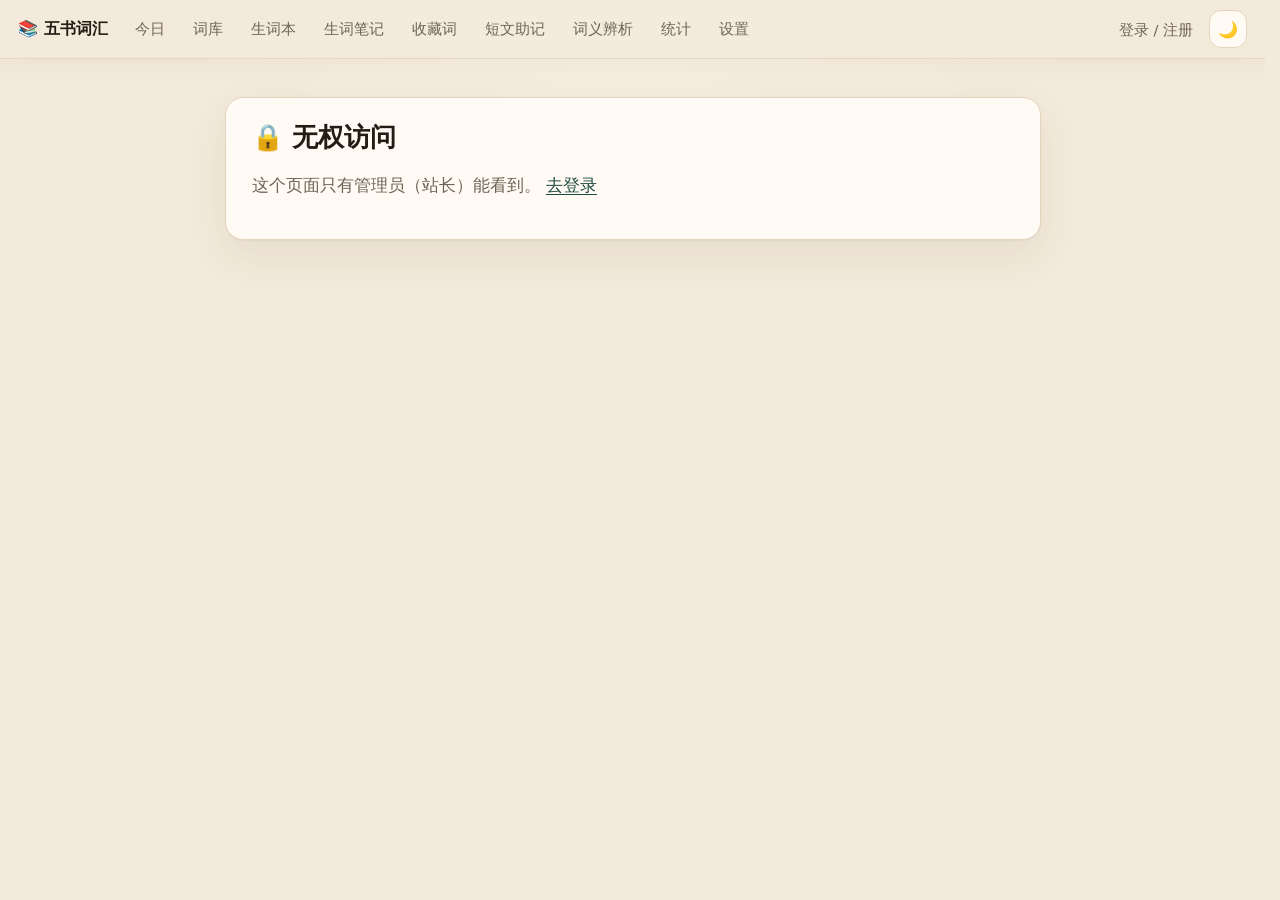
==== commit b22518e9: "feat: 短文助记页——标题折叠卡(点标题展开/收起)、每页5篇分页，内容存 data/passages.json(站长录入,推送后全设备可见)，全站导航在收藏词与词义辨析间加入口" ====
--- a/admin.html
+++ b/admin.html
@@ -28,6 +28,7 @@
   <a class="tab" href="wordbook.html">生词本</a>
   <a class="tab" href="notes.html">生词笔记</a>
   <a class="tab" href="favorites.html">收藏词</a>
+<a class="tab" href="passages.html">短文助记</a>
   <a class="tab" href="compare.html">词义辨析</a>
   <a class="tab" href="stats.html">统计</a>
   <a class="tab" href="settings.html">设置</a>
